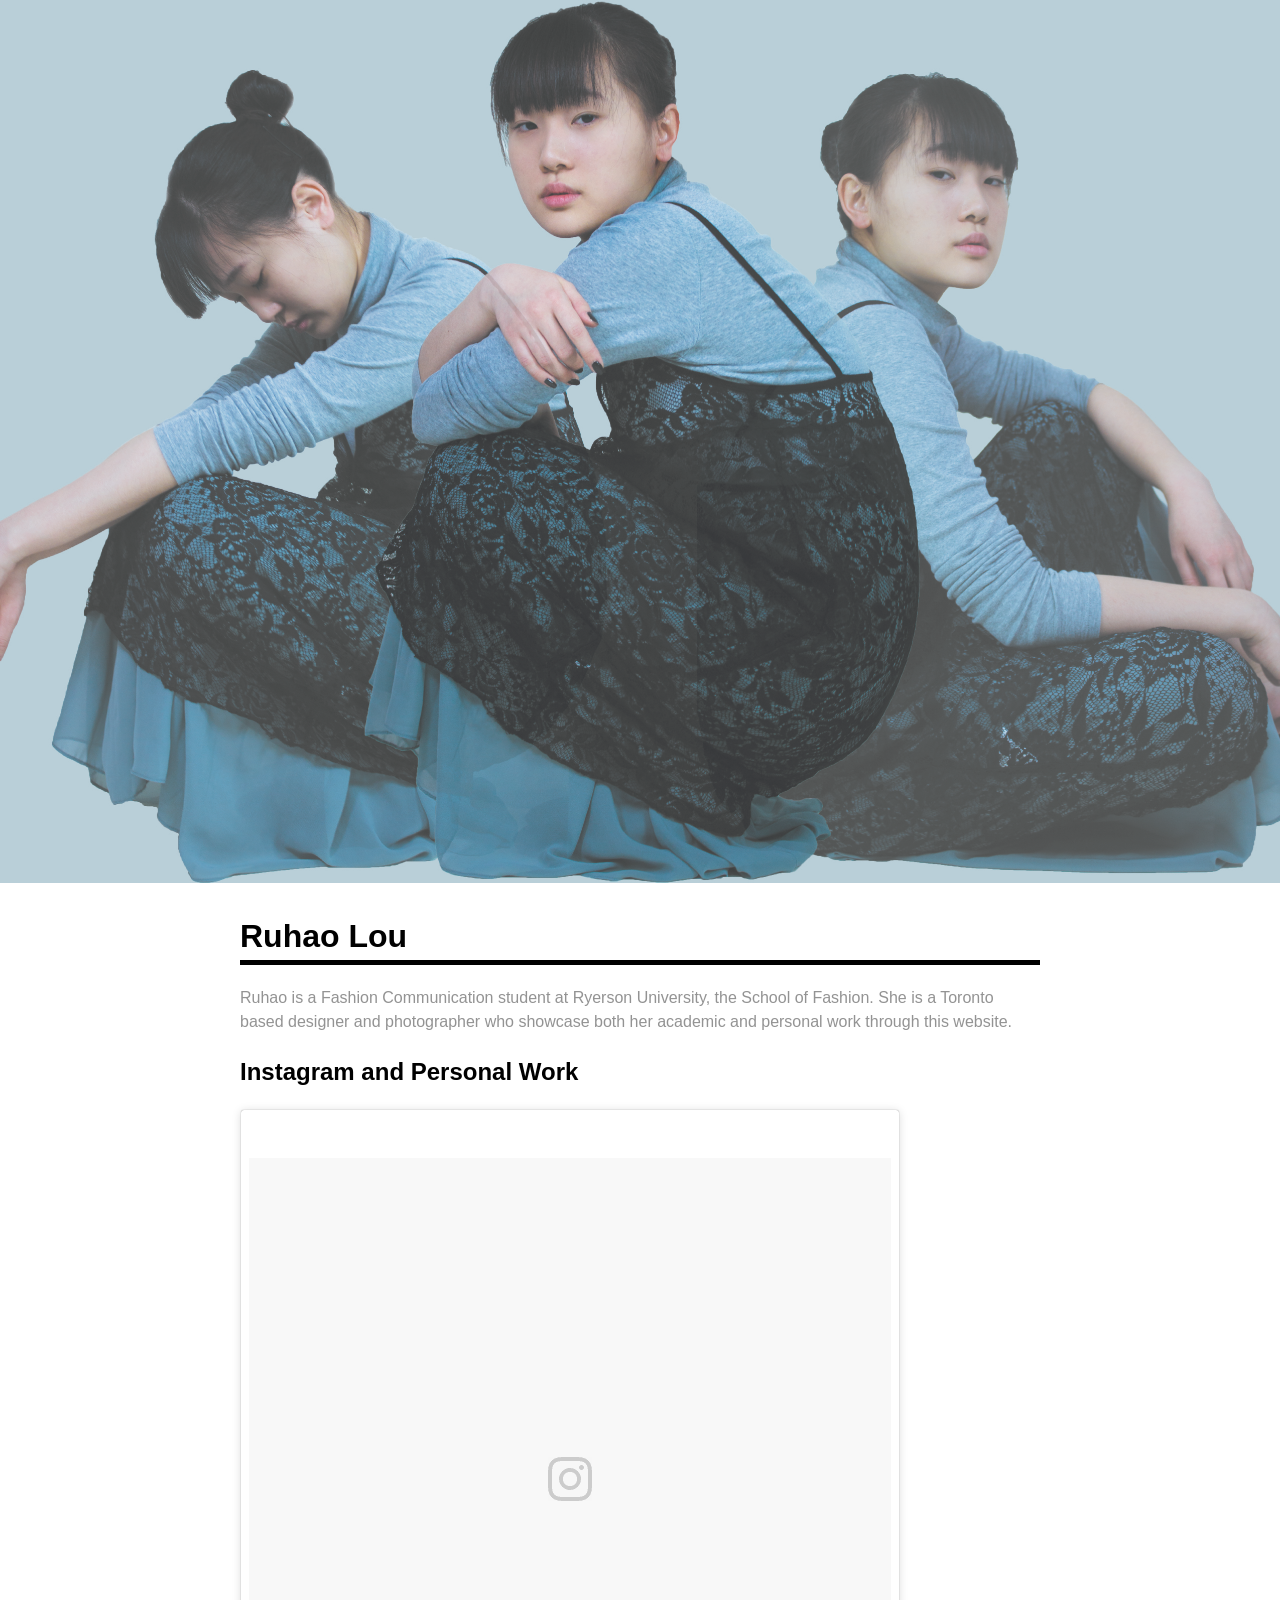
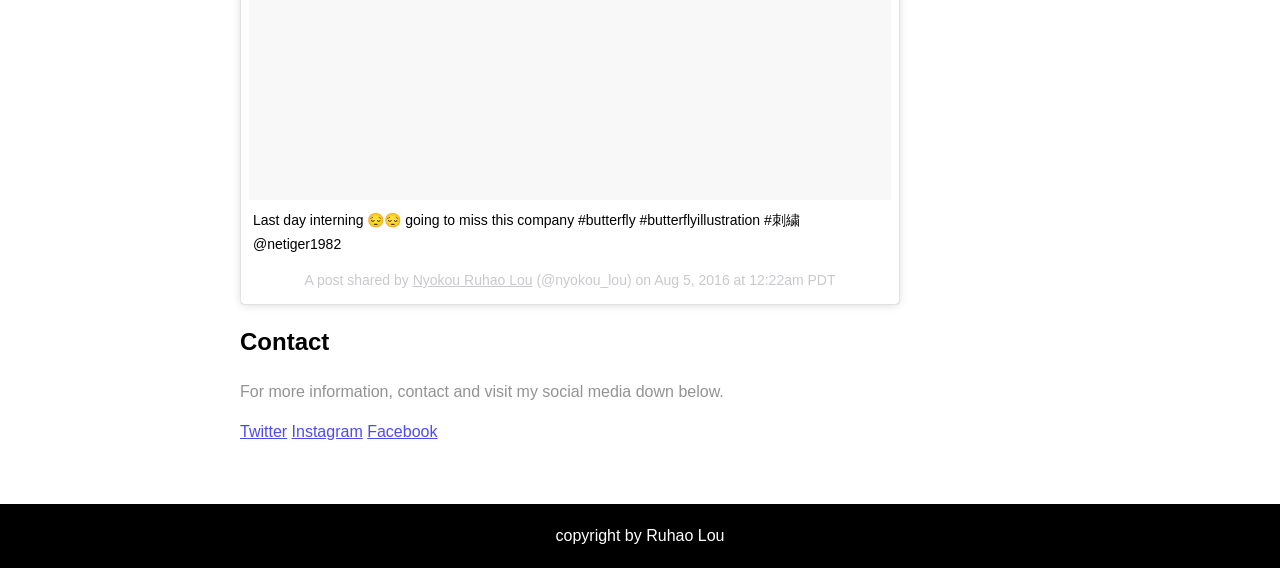
==== index.html @ 1b4308bc "First commit first commit to making my own portfolio website." ====
<!DOCTYPE html>
<html>
	<head>
		<title>Ruhao Lou</title>
		<link rel="stylesheet" type="text/css" href="css/style.css">
		<script async src="https://www.googletagmanager.com/gtag/js?id=UA-113352794-1"></script>
		<script>
  		window.dataLayer = window.dataLayer || [];
  		function gtag(){dataLayer.push(arguments);}
  		gtag('js', new Date());

  		gtag('config', 'UA-113352794-1');
		</script>
	</head>
	<body>
		<header>
			<img src="images/selfportrait.jpg" alt="torontoskylight">
		</header>
	<main>
		<h1>Ruhao Lou</h1>
		<p class="faded">Ruhao is a Fashion Communication student at Ryerson University, the School of Fashion. She is a Toronto based designer and photographer who showcase both her academic and personal work through this website.</p>

		<h2>Instagram and Personal Work</h2>
		<p>
			<blockquote class="instagram-media" data-instgrm-captioned data-instgrm-permalink="https://www.instagram.com/p/BIt-0M_AoJN/" data-instgrm-version="8" style=" background:#FFF; border:0; border-radius:3px; box-shadow:0 0 1px 0 rgba(0,0,0,0.5),0 1px 10px 0 rgba(0,0,0,0.15); margin: 1px; max-width:658px; padding:0; width:99.375%; width:-webkit-calc(100% - 2px); width:calc(100% - 2px);"><div style="padding:8px;"> <div style=" background:#F8F8F8; line-height:0; margin-top:40px; padding:50.0% 0; text-align:center; width:100%;"> <div style=" background:url([data-uri]); display:block; height:44px; margin:0 auto -44px; position:relative; top:-22px; width:44px;"></div></div> <p style=" margin:8px 0 0 0; padding:0 4px;"> <a href="https://www.instagram.com/p/BIt-0M_AoJN/" style=" color:#000; font-family:Arial,sans-serif; font-size:14px; font-style:normal; font-weight:normal; line-height:17px; text-decoration:none; word-wrap:break-word;" target="_blank">Last day interning 😔😔 going to miss this company #butterfly #butterflyillustration #刺繍 @netiger1982</a></p> <p style=" color:#c9c8cd; font-family:Arial,sans-serif; font-size:14px; line-height:17px; margin-bottom:0; margin-top:8px; overflow:hidden; padding:8px 0 7px; text-align:center; text-overflow:ellipsis; white-space:nowrap;">A post shared by <a href="https://www.instagram.com/nyokou_lou/" style=" color:#c9c8cd; font-family:Arial,sans-serif; font-size:14px; font-style:normal; font-weight:normal; line-height:17px;" target="_blank"> Nyokou Ruhao Lou</a> (@nyokou_lou) on <time style=" font-family:Arial,sans-serif; font-size:14px; line-height:17px;" datetime="2016-08-05T07:22:07+00:00">Aug 5, 2016 at 12:22am PDT</time></p></div></blockquote> <script async defer src="http://platform.instagram.com/en_US/embeds.js"></script>
		</p>

		<h2>Contact</h2>
		<p class= "faded"> For more information, contact and visit my social media down below. </p>
		<p class= "faded">
			<a href="https://twitter.com/nyokoulou?lang=en">Twitter</a>
			<a href="https://www.instagram.com/nyokou_lou/">Instagram</a>
			<a href="https://www.facebook.com/nyokou.lou">Facebook</a>
		</p>
	</main>
	</body>
	<footer>copyright by Ruhao Lou</footer>
</html>
---- css/style.css ----
body {
  /* Set margin to 0 pixels on all sides */
  margin: 0;
  /* Set font family to be Helvetica or Arial */
  font-family:helvetica, Avenir;
  /* Set line height to be 1.5 times larger than default */  
  line-height: 1.5;
}

header {
  /* Set text alignment to center */
  text-align: center;
}

main {
  /* Set maximum width to be 800 pixels */
  max-width: 800px;
  /* Set margin to be automatically calculated on all sides */
  margin: auto;
  /* Set padding to be 0 pixels top & bottom, and 20 pixels left & right */
  padding: 0 20px;
}

p {
  /* Set font color to be the hex code 666666 */
  color: #666666;

}

.faded {
  /* Set opacity of the text to be 0.7 */
  opacity: 0.7;
}

img {
  /* Set max width to be 100% of the containing element */
  max-width: 100%;

}

h1 {
  /* Set border along bottom to be a black solid line 5 pixels thick */
border-bottom: black solid 5px;
}

h2 {
  /* Set font color to be purple (BONUS: try using a hex or rgb code!) */
  color:#gray;
}

footer {
  /* Set font color to white */
  color:white;
  /* Set background color to black */
  background-color:black;
  /* Set padding on all sides to be 20 pixels */
  padding: 20px;
  /* Set text alignment to center */
  text-align: center;
  /* Set margin on top to be 60 pixels */
  margin-top:60px;
}

@media (max-width: 600px) {

  body {
    /* Set the background color to be purple */
    background-color: gray;
    /* Set the font color to be white */
    color: white;
  }

  p, h2{
      color: white;
  }

  a {
    colour:#666666;
  }
  /* Question - did the font color change? If not, why? Let's fix that below */

  /* Where did the H2's go? See if you can fix that too! */
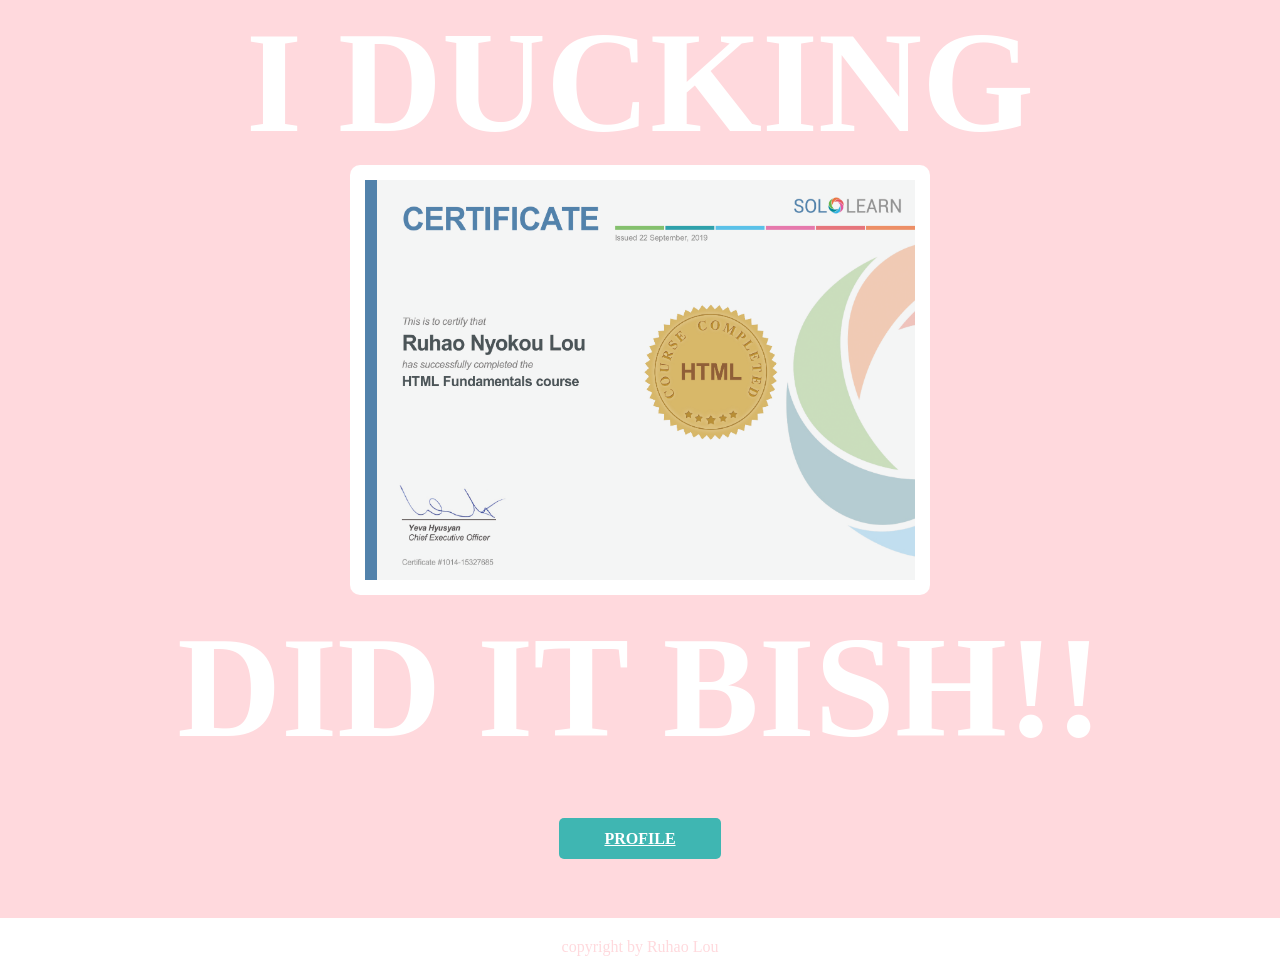
==== commit b2a595c3: "changed name" ====
--- a/index.html
+++ b/index.html
@@ -1,38 +1,83 @@
 <!DOCTYPE html>
 <html>
 	<head>
-		<title>Ruhao Lou</title>
-		<link rel="stylesheet" type="text/css" href="css/style.css">
-		<script async src="https://www.googletagmanager.com/gtag/js?id=UA-113352794-1"></script>
-		<script>
-  		window.dataLayer = window.dataLayer || [];
-  		function gtag(){dataLayer.push(arguments);}
-  		gtag('js', new Date());
+		<meta charset="utf-8">
+		<meta name = "viewport" content="width=device-width, initial-scale=1">
+		<title>Ruhao's Certificate</title>
+		<style type = "text/css">
+		 *{
+		 	margin: 0;
+		 	padding: 0;
 
-  		gtag('config', 'UA-113352794-1');
-		</script>
+		 }
+		 body{
+		 	background-color: #ffd9dd;
+		 	font-family:Impact; 
+		 }
+		 footer {
+			  /* Set font color to white */
+			  color:#ffd9dd;
+			  /* Set background color to black */
+			  background-color:white;
+			  /* Set padding on all sides to be 20 pixels */
+			  padding: 20px;
+			  /* Set text alignment to center */
+			  text-align: center;
+			  /* Set margin on top to be 60 pixels */
+			  margin-top:10px;
+			}
+		 .submition{
+		 	padding: 60px;
+		 }
+		 .imagebi{
+		 	left:50%;
+		 	right:50%;
+		 	top:50%;
+		 	bottom: 50%;
+		 }
+		 .fly-in-words{
+		 	font-size: 72px;
+		 	font-family:Impact; 
+		 	color:#FFFFFF;
+		 }
+		 .imagebi {
+		    background-color: #fff;
+		    padding: 15px;
+		    margin-bottom: 10px;
+		    border-radius: 10px;
+		}
+		 .submit {
+		    background-color: #3fb6b2;
+		    padding: 12px 45px;
+		    border-radius: 5px;
+		    cursor: pointer;
+		    color: #ffffff;
+		    border: none;
+		    outline: none;
+		    margin: 0;
+		    font-weight: bold;
+		}
+		</style>
 	</head>
-	<body>
-		<header>
-			<img src="images/selfportrait.jpg" alt="torontoskylight">
-		</header>
-	<main>
-		<h1>Ruhao Lou</h1>
-		<p class="faded">Ruhao is a Fashion Communication student at Ryerson University, the School of Fashion. She is a Toronto based designer and photographer who showcase both her academic and personal work through this website.</p>
-
-		<h2>Instagram and Personal Work</h2>
-		<p>
-			<blockquote class="instagram-media" data-instgrm-captioned data-instgrm-permalink="https://www.instagram.com/p/BIt-0M_AoJN/" data-instgrm-version="8" style=" background:#FFF; border:0; border-radius:3px; box-shadow:0 0 1px 0 rgba(0,0,0,0.5),0 1px 10px 0 rgba(0,0,0,0.15); margin: 1px; max-width:658px; padding:0; width:99.375%; width:-webkit-calc(100% - 2px); width:calc(100% - 2px);"><div style="padding:8px;"> <div style=" background:#F8F8F8; line-height:0; margin-top:40px; padding:50.0% 0; text-align:center; width:100%;"> <div style=" background:url([data-uri]); display:block; height:44px; margin:0 auto -44px; position:relative; top:-22px; width:44px;"></div></div> <p style=" margin:8px 0 0 0; padding:0 4px;"> <a href="https://www.instagram.com/p/BIt-0M_AoJN/" style=" color:#000; font-family:Arial,sans-serif; font-size:14px; font-style:normal; font-weight:normal; line-height:17px; text-decoration:none; word-wrap:break-word;" target="_blank">Last day interning 😔😔 going to miss this company #butterfly #butterflyillustration #刺繍 @netiger1982</a></p> <p style=" color:#c9c8cd; font-family:Arial,sans-serif; font-size:14px; line-height:17px; margin-bottom:0; margin-top:8px; overflow:hidden; padding:8px 0 7px; text-align:center; text-overflow:ellipsis; white-space:nowrap;">A post shared by <a href="https://www.instagram.com/nyokou_lou/" style=" color:#c9c8cd; font-family:Arial,sans-serif; font-size:14px; font-style:normal; font-weight:normal; line-height:17px;" target="_blank"> Nyokou Ruhao Lou</a> (@nyokou_lou) on <time style=" font-family:Arial,sans-serif; font-size:14px; line-height:17px;" datetime="2016-08-05T07:22:07+00:00">Aug 5, 2016 at 12:22am PDT</time></p></div></blockquote> <script async defer src="http://platform.instagram.com/en_US/embeds.js"></script>
-		</p>
-
-		<h2>Contact</h2>
-		<p class= "faded"> For more information, contact and visit my social media down below. </p>
-		<p class= "faded">
-			<a href="https://twitter.com/nyokoulou?lang=en">Twitter</a>
-			<a href="https://www.instagram.com/nyokou_lou/">Instagram</a>
-			<a href="https://www.facebook.com/nyokou.lou">Facebook</a>
-		</p>
-	</main>
+	<body align = "center">
+		<div class = "fly-in-words">
+			<h1>I DUCKING</font></h1>
+		</div>
+		<div>
+  			<img class= imagebi src="image/cert-1014-15327685.jpg" width = "550px" height="400px" align = "center" />
+		</div>
+		<div class = "fly-in-words">
+			<h1>DID IT BISH!!</h1>
+		</div>
+		<div class = "submition">
+			<form>
+				<a class="submit" rel="stylesheet" href="https://www.sololearn.com/Profile/15327685"> PROFILE </a>
+			</form>
+		</div>
 	</body>
-	<footer>copyright by Ruhao Lou</footer>
-</html>
+	<footer>
+		<div>
+		copyright by Ruhao Lou
+		</div>
+	</footer>
+</html>
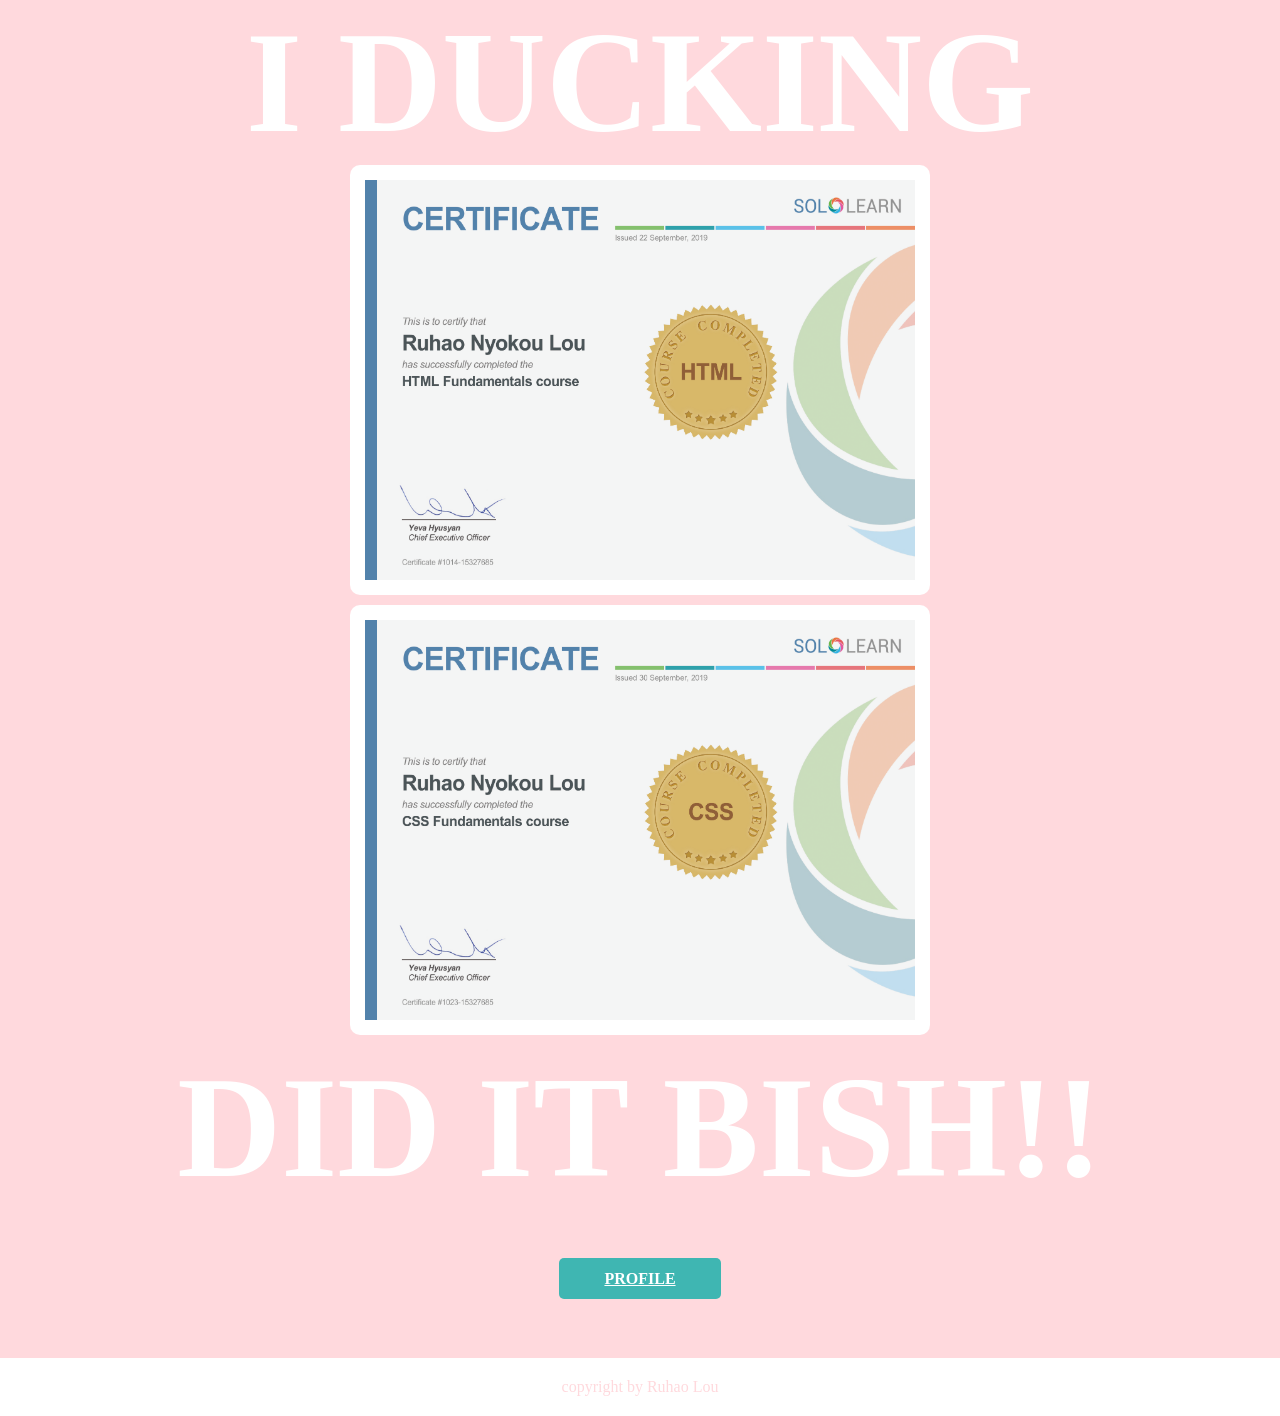
==== commit 724d6a02: "summary hello" ====
--- a/index.html
+++ b/index.html
@@ -4,6 +4,7 @@
 		<meta charset="utf-8">
 		<meta name = "viewport" content="width=device-width, initial-scale=1">
 		<title>Ruhao's Certificate</title>
+		<link rel="stylesheet" href="style.css">
 		<style type = "text/css">
 		 *{
 		 	margin: 0;
@@ -26,36 +27,6 @@
 			  /* Set margin on top to be 60 pixels */
 			  margin-top:10px;
 			}
-		 .submition{
-		 	padding: 60px;
-		 }
-		 .imagebi{
-		 	left:50%;
-		 	right:50%;
-		 	top:50%;
-		 	bottom: 50%;
-		 }
-		 .fly-in-words{
-		 	font-size: 72px;
-		 	font-family:Impact; 
-		 	color:#FFFFFF;
-		 }
-		 .imagebi {
-		    background-color: #fff;
-		    padding: 15px;
-		    margin-bottom: 10px;
-		    border-radius: 10px;
-		}
-		 .submit {
-		    background-color: #3fb6b2;
-		    padding: 12px 45px;
-		    border-radius: 5px;
-		    cursor: pointer;
-		    color: #ffffff;
-		    border: none;
-		    outline: none;
-		    margin: 0;
-		    font-weight: bold;
 		}
 		</style>
 	</head>
@@ -65,6 +36,9 @@
 		</div>
 		<div>
   			<img class= imagebi src="image/cert-1014-15327685.jpg" width = "550px" height="400px" align = "center" />
+		</div>
+		<div>
+  			<img class= imagebi src="image/cert-1023-15327685.jpg" width = "550px" height="400px" align = "center" />
 		</div>
 		<div class = "fly-in-words">
 			<h1>DID IT BISH!!</h1>
--- a/style.css
+++ b/style.css
@@ -0,0 +1,52 @@
+*{
+	margin: 0;
+	padding: 0;
+
+}
+body{
+	background-color: #ffd9dd;
+	font-family:Impact; 
+}
+footer{
+	/* Set font color to white */
+	 color:#ffd9dd;
+	/* Set background color to black */
+	background-color:white;
+	 /* Set padding on all sides to be 20 pixels */
+	padding: 20px;
+	/* Set text alignment to center */
+	text-align: center;
+	/* Set margin on top to be 60 pixels */
+	margin-top:10px;
+}
+.submition{
+	padding: 60px;
+}
+.imagebi{
+	left:50%;
+	right:50%;
+	top:50%;
+	bottom: 50%;
+}
+.fly-in-words{
+	font-size: 72px;
+	font-family:Impact; 
+	color:#FFFFFF;
+}
+.imagebi{
+	background-color: #fff;
+	padding: 15px;
+	margin-bottom: 10px;
+	border-radius: 10px;
+}
+.submit {
+	background-color: #3fb6b2;
+	padding: 12px 45px;
+	border-radius: 5px;
+	cursor: pointer;
+	color: #ffffff;
+	border: none;
+	outline: none;
+	margin: 0;
+	font-weight: bold;
+}
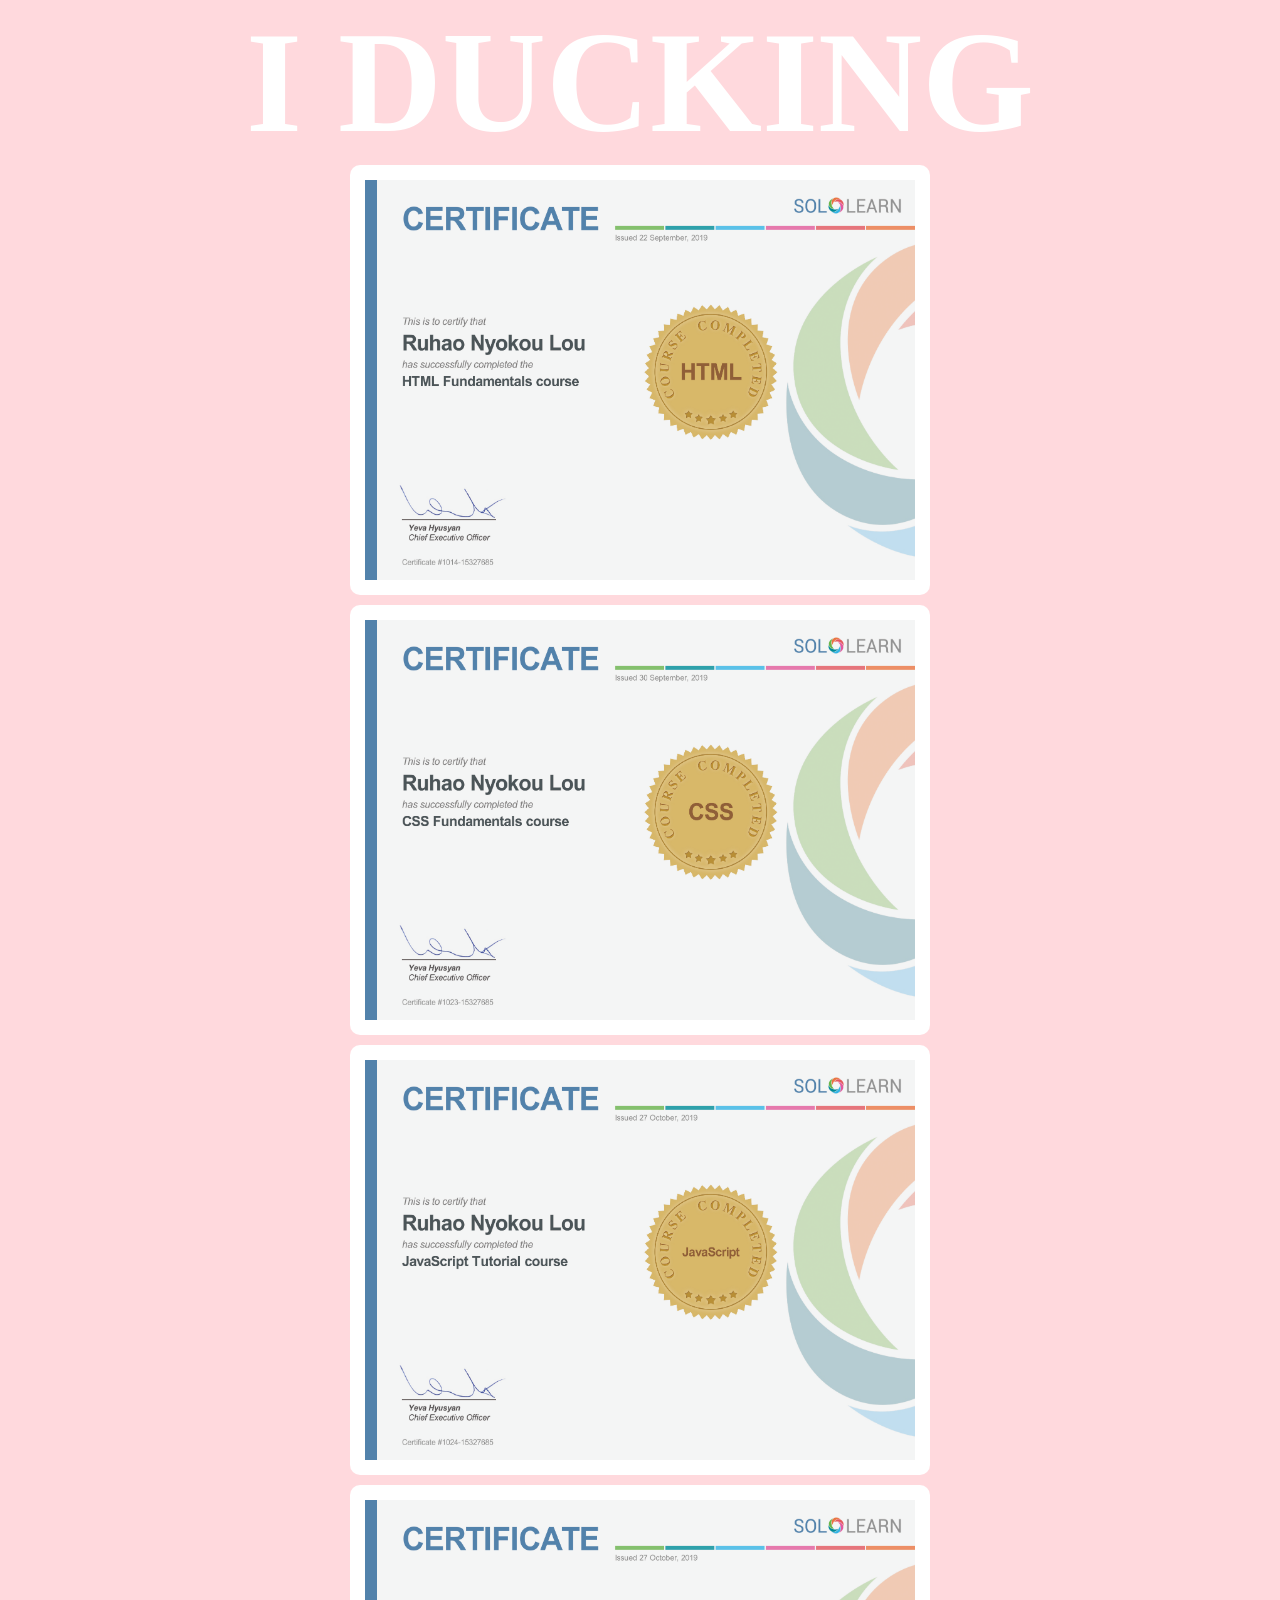
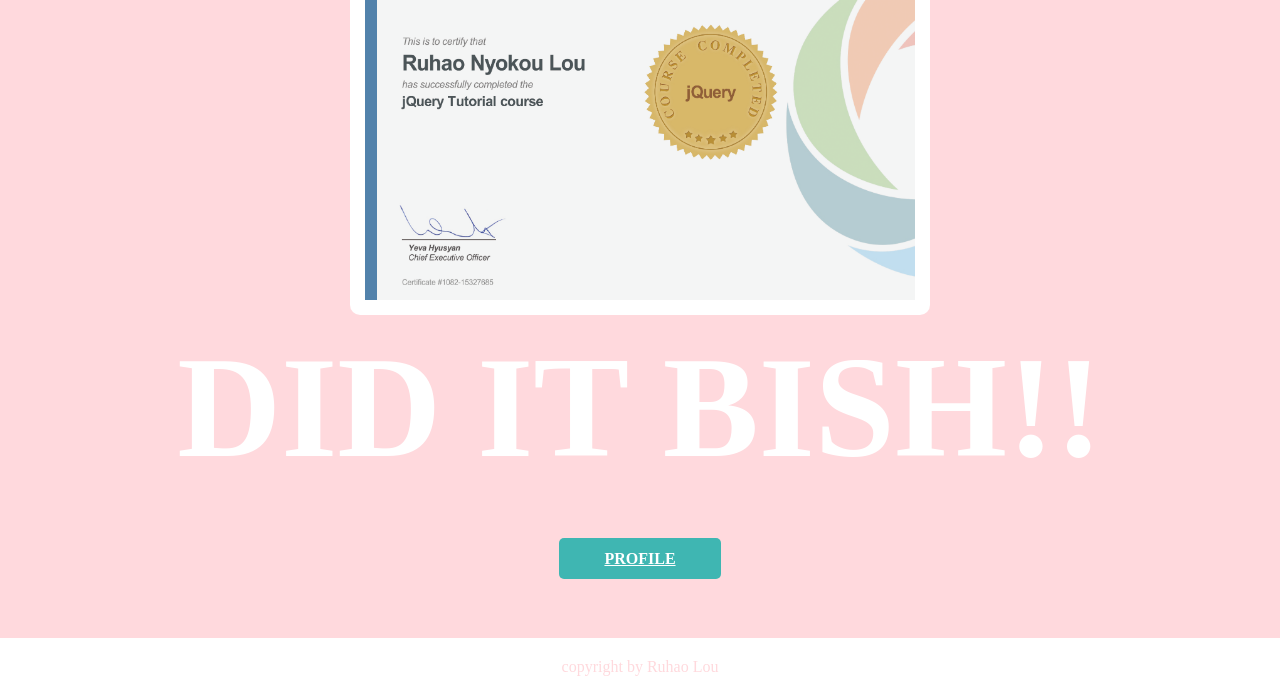
==== commit a427e9dd: "new" ====
--- a/index.html
+++ b/index.html
@@ -6,27 +6,6 @@
 		<title>Ruhao's Certificate</title>
 		<link rel="stylesheet" href="style.css">
 		<style type = "text/css">
-		 *{
-		 	margin: 0;
-		 	padding: 0;
-
-		 }
-		 body{
-		 	background-color: #ffd9dd;
-		 	font-family:Impact; 
-		 }
-		 footer {
-			  /* Set font color to white */
-			  color:#ffd9dd;
-			  /* Set background color to black */
-			  background-color:white;
-			  /* Set padding on all sides to be 20 pixels */
-			  padding: 20px;
-			  /* Set text alignment to center */
-			  text-align: center;
-			  /* Set margin on top to be 60 pixels */
-			  margin-top:10px;
-			}
 		}
 		</style>
 	</head>
@@ -39,6 +18,12 @@
 		</div>
 		<div>
   			<img class= imagebi src="image/cert-1023-15327685.jpg" width = "550px" height="400px" align = "center" />
+		</div>
+		<div>
+  			<img class= imagebi src="image/javasert.jpg" width = "550px" height="400px" align = "center" />
+		</div>
+		<div>
+  			<img class= imagebi src="image/jquery.jpg" width = "550px" height="400px" align = "center" />
 		</div>
 		<div class = "fly-in-words">
 			<h1>DID IT BISH!!</h1>
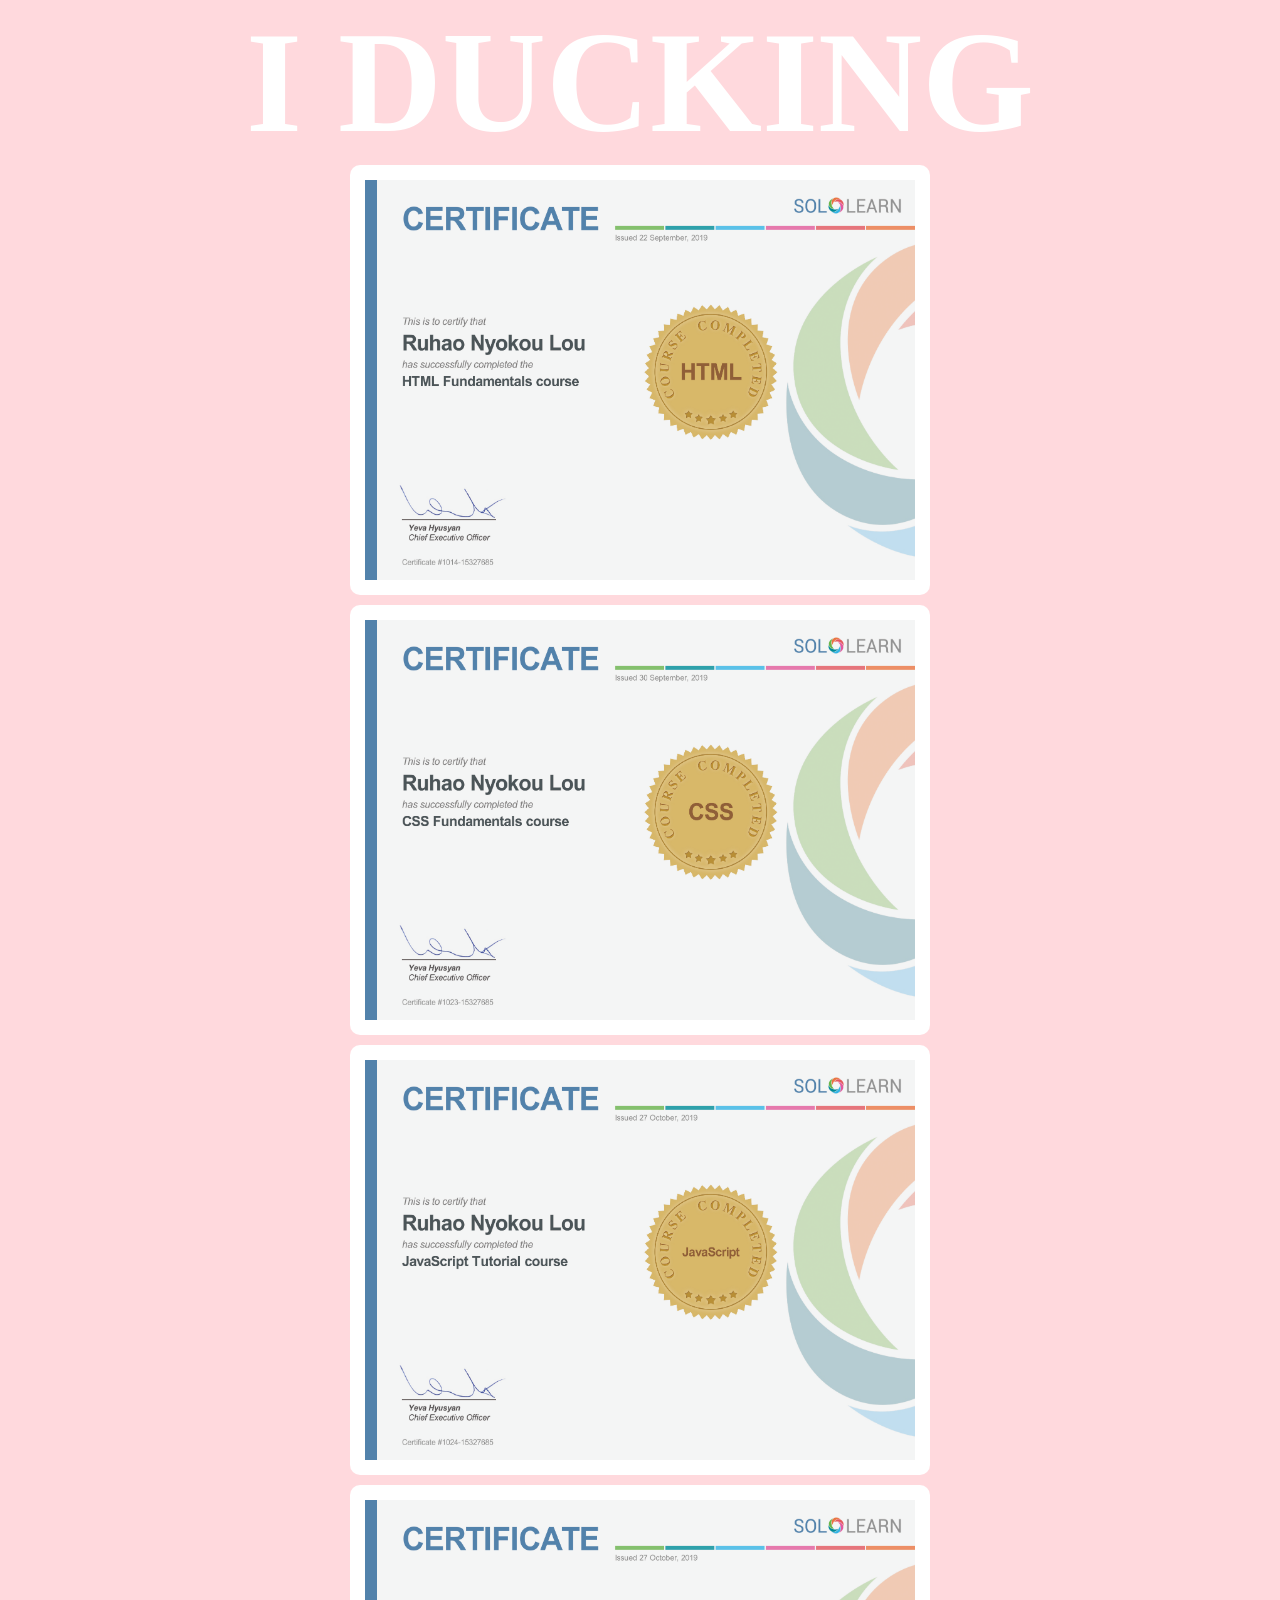
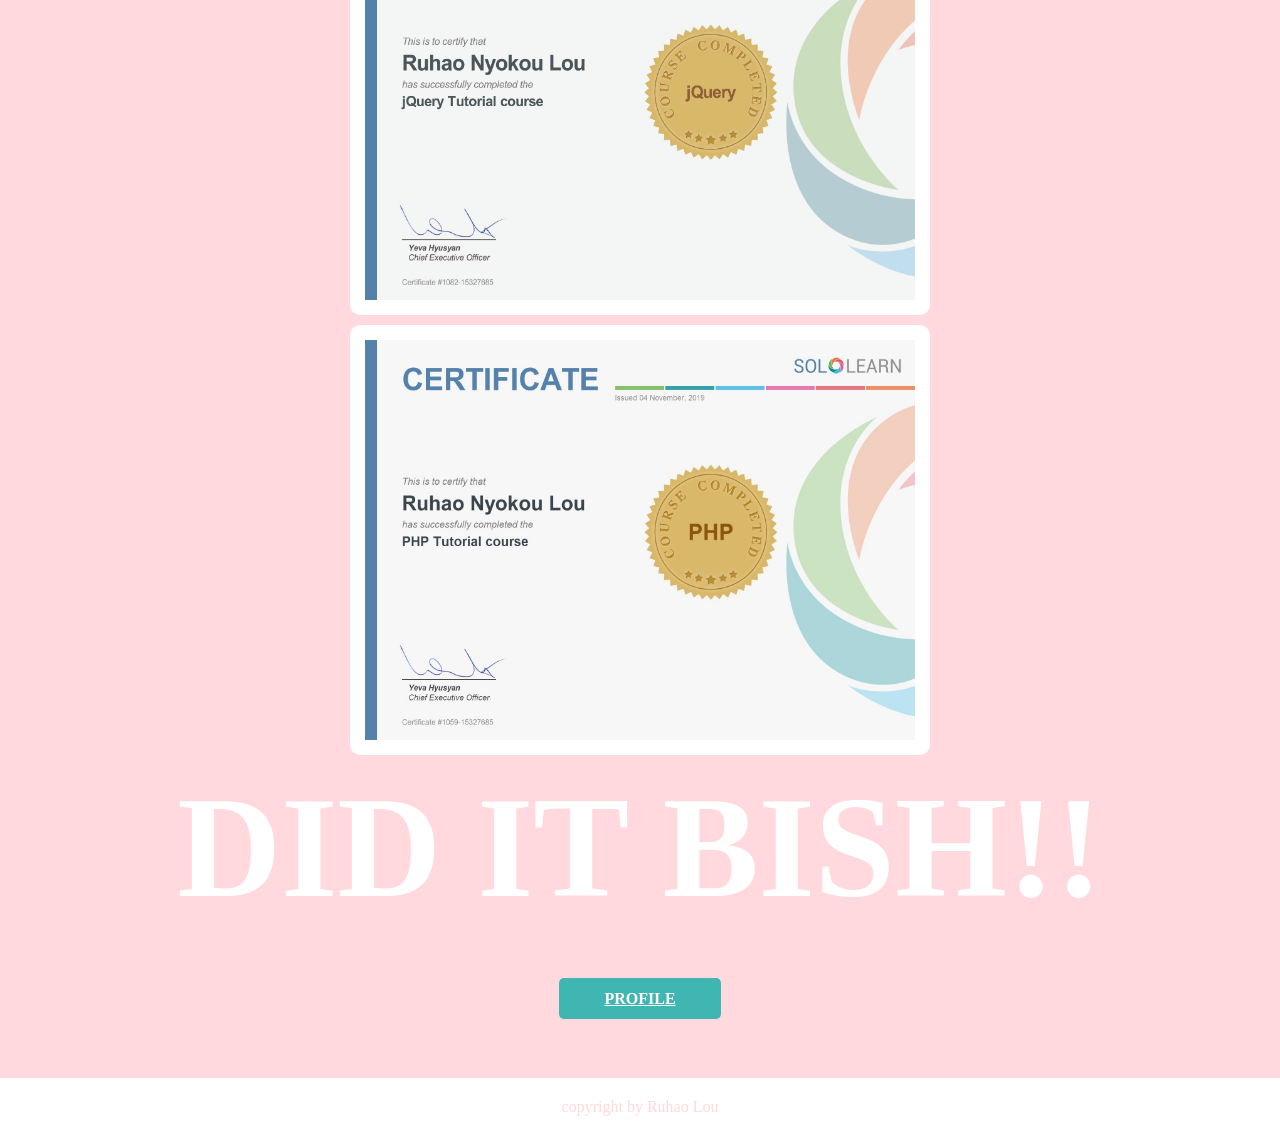
==== commit b92ef2a4: "new" ====
--- a/index.html
+++ b/index.html
@@ -25,6 +25,9 @@
 		<div>
   			<img class= imagebi src="image/jquery.jpg" width = "550px" height="400px" align = "center" />
 		</div>
+		<div>
+  			<img class= imagebi src="image/php.jpg" width = "550px" height="400px" align = "center" />
+		</div>
 		<div class = "fly-in-words">
 			<h1>DID IT BISH!!</h1>
 		</div>
